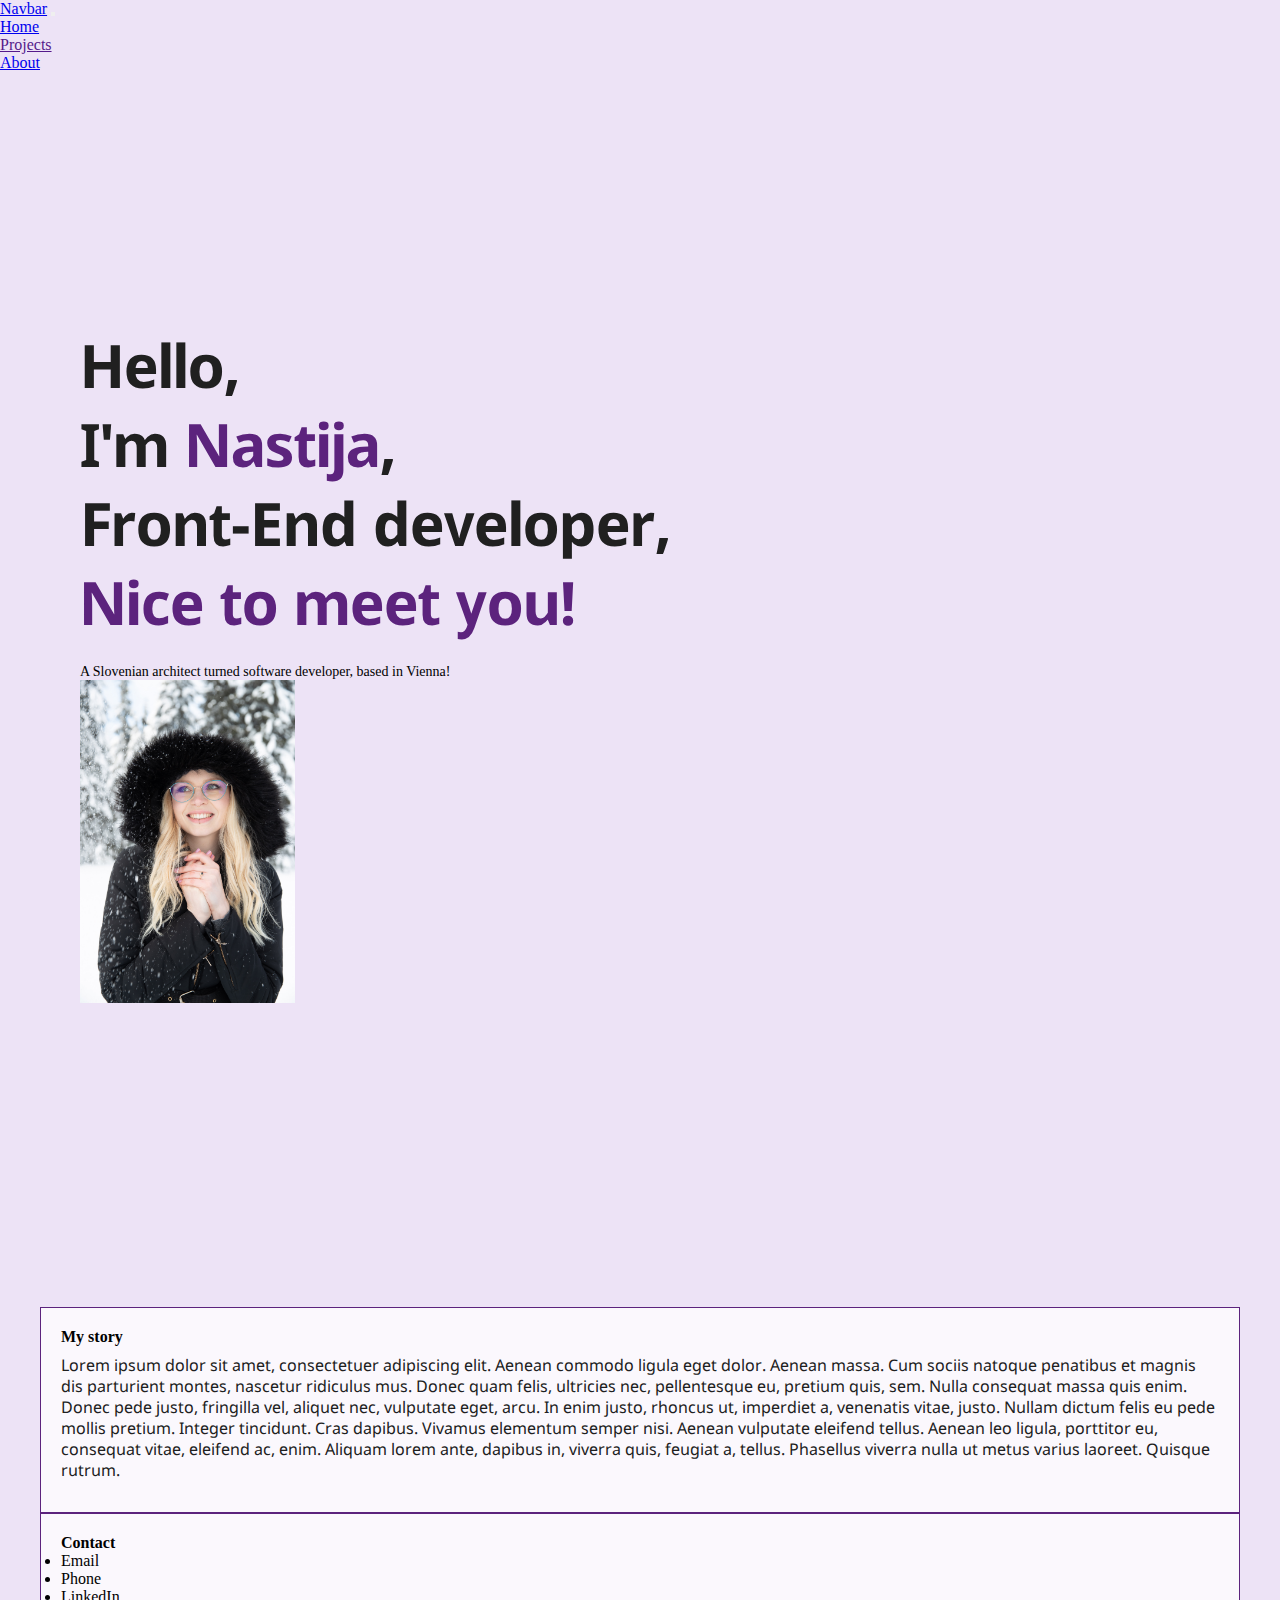
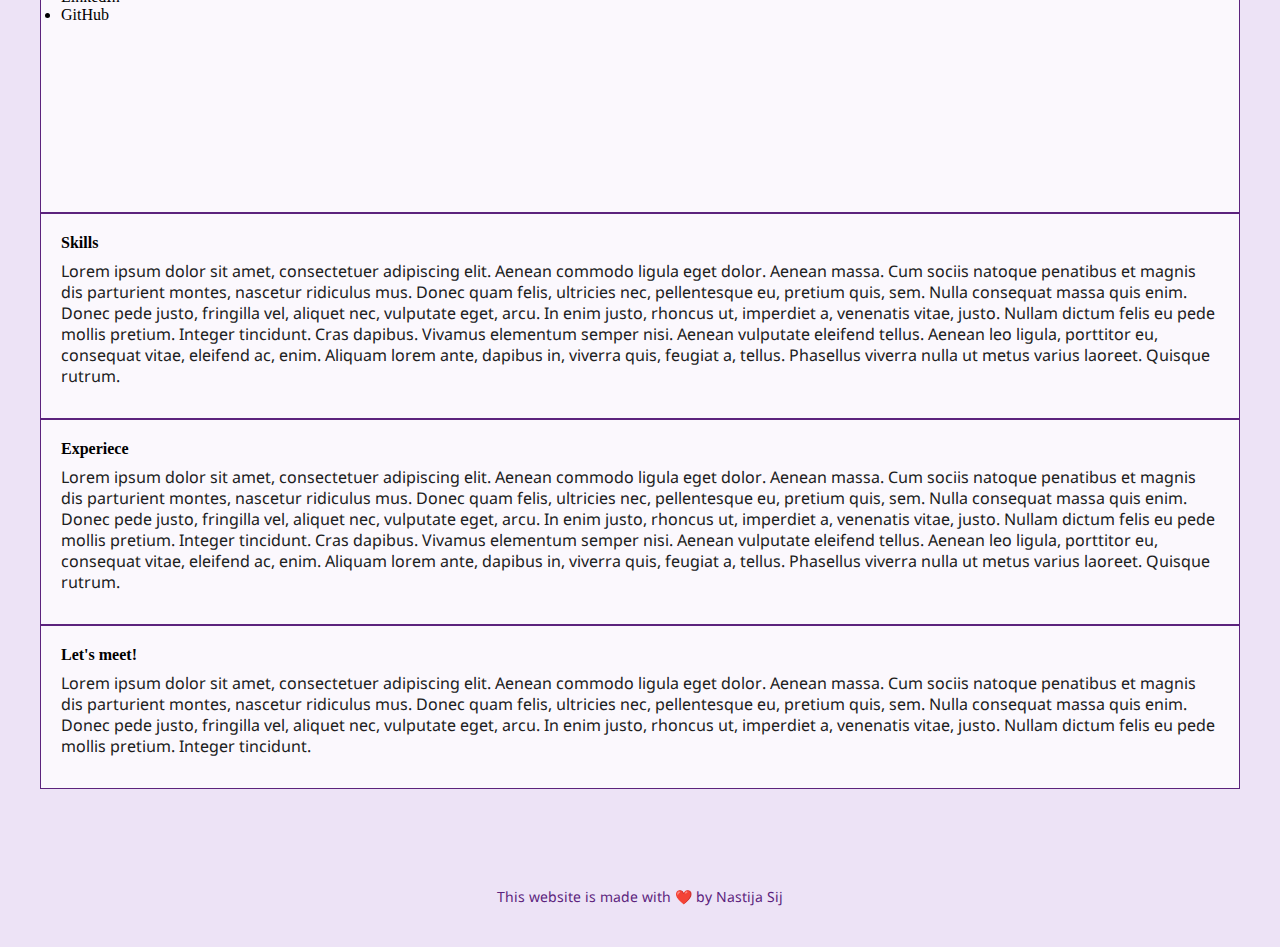
==== about.html @ 2738e1e7 "about me page setup" ====
<!DOCTYPE html>
<html lang="en">
  <head>
    <meta charset="UTF-8" />
    <meta name="viewport" content="width=device-width, initial-scale=1.0" />
    <link rel="preconnect" href="https://fonts.googleapis.com" />
    <link rel="preconnect" href="https://fonts.gstatic.com" crossorigin />
    <link
      href="https://fonts.googleapis.com/css2?family=Inter:ital,opsz,wght@0,14..32,100..900;1,14..32,100..900&family=Lato:ital,wght@0,100;0,300;0,400;0,700;0,900;1,100;1,300;1,400;1,700;1,900&family=League+Spartan:wght@100..900&family=Lustria&family=Montserrat:ital,wght@0,100..900;1,100..900&family=Nokora:wght@100;300;400;700;900&family=Raleway:ital,wght@0,100..900;1,100..900&family=Rozha+One&display=swap"
      rel="stylesheet"
    />
    <link
      href="https://cdn.jsdelivr.net/npm/bootstrap@5.3.5/dist/css/bootstrap.min.css"
      rel="stylesheet"
      integrity="sha384-SgOJa3DmI69IUzQ2PVdRZhwQ+dy64/BUtbMJw1MZ8t5HZApcHrRKUc4W0kG879m7"
      crossorigin="anonymous"
    />
    <link rel="stylesheet" href="/style/styles-about.css" />
    <title>About me | Nastija Sij | Front-end Developer</title>
  </head>
  <body>
    <nav class="navbar navbar-expand-lg navbar-light bg-color fixed-top">
      <a class="navbar-brand ps-3" href="#">Navbar</a>
      <button
        class="navbar-toggler"
        type="button"
        data-toggle="collapse"
        data-target="#navbarNav"
        aria-controls="navbarNav"
        aria-expanded="false"
        aria-label="Toggle navigation"
      >
        <span class="navbar-toggler-icon"></span>
      </button>
      <div class="collapse navbar-collapse" id="navbarNav">
        <ul class="navbar-nav">
          <li class="nav-item active">
            <a class="nav-link" href="/index.html">Home </a>
          </li>
          <li class="nav-item">
            <a class="nav-link" href="">Projects</a>
          </li>
          <li class="nav-item">
            <a class="nav-link active" href="/about.html">About</a>
          </li>
        </ul>
      </div>
    </nav>

    <div class="great-container">
      <div class="container">
        <div class="row greeting-content">
          <div class="col-lg-9">
            <h1>
              Hello, <br />
              I'm <span class="my-name">Nastija</span>, <br />
              Front-End developer, <br />
              <span class="my-name">Nice to meet you!</span>
            </h1>
            <h4 class="under-heading">
              A Slovenian architect turned software developer, based in Vienna!
            </h4>
          </div>
          <div class="col-lg-3">
            <img src="/img/profilePicture.jpg" alt="" width="215px" />
          </div>
        </div>
        <div class="about-me-blocks">
        <div class="row g-4">
          <div class="col-lg-8">
             <div class="me-3 profile">
            <h4>My story</h4>
            <p>
              Lorem ipsum dolor sit amet, consectetuer adipiscing elit. Aenean
              commodo ligula eget dolor. Aenean massa. Cum sociis natoque
              penatibus et magnis dis parturient montes, nascetur ridiculus mus.
              Donec quam felis, ultricies nec, pellentesque eu, pretium quis,
              sem. Nulla consequat massa quis enim. Donec pede justo, fringilla
              vel, aliquet nec, vulputate eget, arcu. In enim justo, rhoncus ut,
              imperdiet a, venenatis vitae, justo. Nullam dictum felis eu pede
              mollis pretium. Integer tincidunt. Cras dapibus. Vivamus elementum
              semper nisi. Aenean vulputate eleifend tellus. Aenean leo ligula,
              porttitor eu, consequat vitae, eleifend ac, enim. Aliquam lorem
              ante, dapibus in, viverra quis, feugiat a, tellus. Phasellus
              viverra nulla ut metus varius laoreet. Quisque rutrum.
            </p>
            </div>
          </div>
          <div class="col-sm-4">
            <div class="ms-3 profile contact">
            <h4>Contact</h4>
            <ul>
              <li>Email</li>
              <li>Phone</li>
              <li>LinkedIn</li>
              <li>GitHub</li>
            </ul>
            </div>
          </div>
        </div>
        <div class="row mt-5 g-4">
          <div class="col-lg-6">
            <div class="me-3 profile">
            <h4>Skills</h4>
            <p>
              Lorem ipsum dolor sit amet, consectetuer adipiscing elit. Aenean
              commodo ligula eget dolor. Aenean massa. Cum sociis natoque
              penatibus et magnis dis parturient montes, nascetur ridiculus mus.
              Donec quam felis, ultricies nec, pellentesque eu, pretium quis,
              sem. Nulla consequat massa quis enim. Donec pede justo, fringilla
              vel, aliquet nec, vulputate eget, arcu. In enim justo, rhoncus ut,
              imperdiet a, venenatis vitae, justo. Nullam dictum felis eu pede
              mollis pretium. Integer tincidunt. Cras dapibus. Vivamus elementum
              semper nisi. Aenean vulputate eleifend tellus. Aenean leo ligula,
              porttitor eu, consequat vitae, eleifend ac, enim. Aliquam lorem
              ante, dapibus in, viverra quis, feugiat a, tellus. Phasellus
              viverra nulla ut metus varius laoreet. Quisque rutrum.
            </p>
            </div>
          </div>
          <div class="col-lg-6 ">
              <div class="ms-3 profile">
            <h4>Experiece</h4>
            <p>
              Lorem ipsum dolor sit amet, consectetuer adipiscing elit. Aenean
              commodo ligula eget dolor. Aenean massa. Cum sociis natoque
              penatibus et magnis dis parturient montes, nascetur ridiculus mus.
              Donec quam felis, ultricies nec, pellentesque eu, pretium quis,
              sem. Nulla consequat massa quis enim. Donec pede justo, fringilla
              vel, aliquet nec, vulputate eget, arcu. In enim justo, rhoncus ut,
              imperdiet a, venenatis vitae, justo. Nullam dictum felis eu pede
              mollis pretium. Integer tincidunt. Cras dapibus. Vivamus elementum
              semper nisi. Aenean vulputate eleifend tellus. Aenean leo ligula,
              porttitor eu, consequat vitae, eleifend ac, enim. Aliquam lorem
              ante, dapibus in, viverra quis, feugiat a, tellus. Phasellus
              viverra nulla ut metus varius laoreet. Quisque rutrum.
            </p>
            </div>
          </div>
        </div>
        <div class="row mt-5 g-4 ">
          <div class="col-lg-12 profile">
            <h4>Let's meet!</h4>
            <p>
              Lorem ipsum dolor sit amet, consectetuer adipiscing elit. Aenean
              commodo ligula eget dolor. Aenean massa. Cum sociis natoque
              penatibus et magnis dis parturient montes, nascetur ridiculus mus.
              Donec quam felis, ultricies nec, pellentesque eu, pretium quis,
              sem. Nulla consequat massa quis enim. Donec pede justo, fringilla
              vel, aliquet nec, vulputate eget, arcu. In enim justo, rhoncus ut,
              imperdiet a, venenatis vitae, justo. Nullam dictum felis eu pede
              mollis pretium. Integer tincidunt.
            </p>
          </div>
        </div>
        </div>
      </div>
    </div>
    <footer>
      This website is made with <span class="heart">❤️</span> by Nastija Sij
    </footer>

    <script
      src="https://cdn.jsdelivr.net/npm/bootstrap@5.3.5/dist/js/bootstrap.bundle.min.js"
      integrity="sha384-k6d4wzSIapyDyv1kpU366/PK5hCdSbCRGRCMv+eplOQJWyd1fbcAu9OCUj5zNLiq"
      crossorigin="anonymous"
    ></script>
  </body>
</html>
---- style/styles-about.css ----
:root {
  --primary-color: #ede3f6;
  --secondary-color: #fbf8fd;
  --pop-color: #5c237d;
  --text-color: #202020;
  --font-family-head: "Inter", sans-serif;
  --font-family-body: "Nokora", sans-serif;
}

* {
  box-sizing: border-box;
  margin: 0;
  padding: 0;
}
body {
  background-color: var(--primary-color);
  overflow-x: hidden;
}
h1 {
  font-family: var(--font-family-body);
  font-size: 60px;
  color: var(--text-color);
  margin-bottom: 1rem;
}
h2 {
  font-family: var(--font-family-head);
  font-size: 40px;
  color: var(--text-color);
  text-align: center;
  margin: 20px auto 50px auto;
}
h3 {
  font-family: var(--font-family-head);
  font-size: 30px;
  color: var(--pop-color);
  text-align: center;
  margin: 15px auto 15px auto;
}
p {
  font-family: var(--font-family-body);
  font-size: 16px;
  color: var(--text-color);
  text-align: left;
  margin: 10px auto 10px auto;
}
footer {
  margin: 60px auto 0 auto;

  text-align: center;
  font-family: var(--font-family-body);
  font-size: 14px;
  color: var(--pop-color);
  background-color: var(--primary-color);
  padding: 40px 0 40px;
}
.bout-me-blocks {
  max-width: 600px !important;
}
.contact {
  min-height: 300px;
}
.great-container {
  margin: 0 auto 0 auto;
  max-width: 1200px;
}
.greeting-content {
  margin: 260px 0 300px 0;
  padding: 0 40px;
}
.my-name {
  color: var(--pop-color);
}
.profile {
  background-color: var(--secondary-color);
  padding: 20px;

  border: 1px solid var(--pop-color);
}
.under-heading {
  font-size: 14px;
  font-weight: 450;
}
@media (max-width: 768px) {
  h1 {
    font-size: 34px;
  }
  img {
    margin-top: 30px;
  }
  .greeting-content {
    margin: 100px 0 80px 0;
    padding: 0 20px;
  }
  .contact {
    min-height: 170px;
  }
}
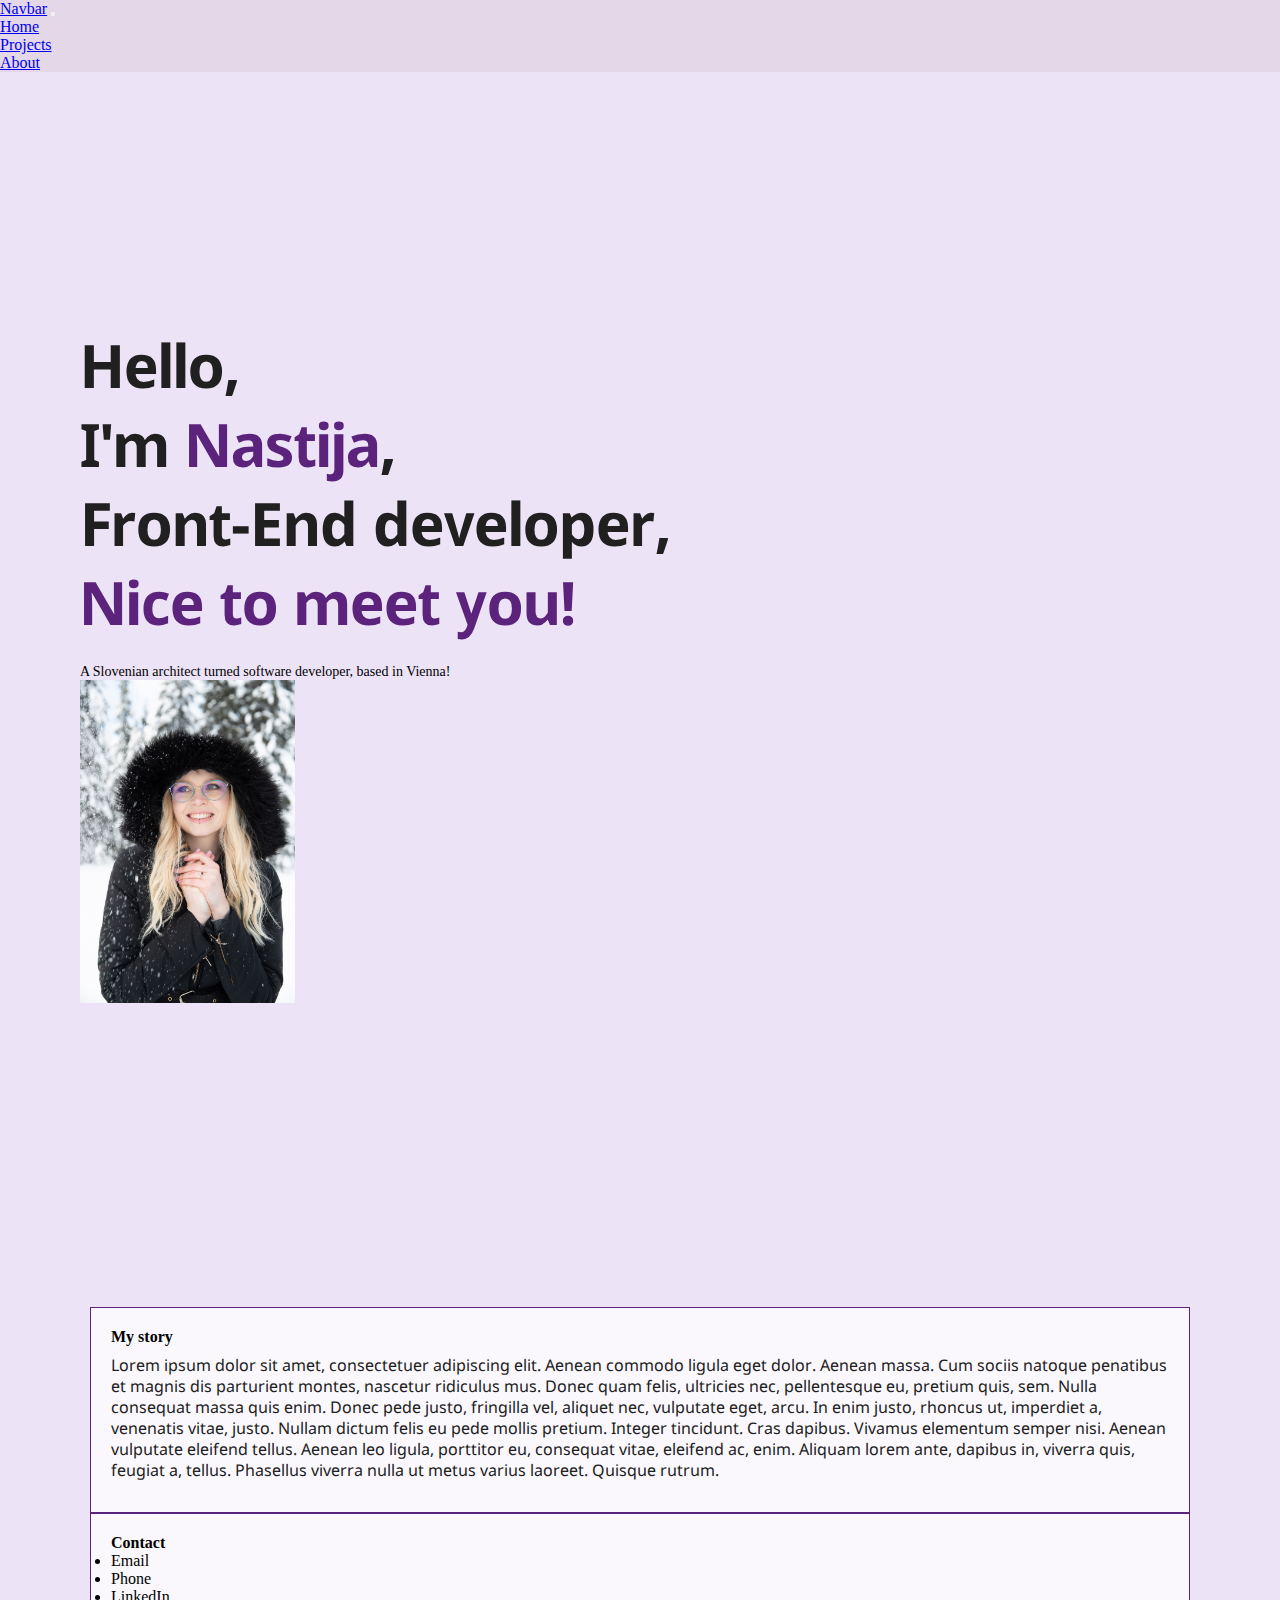
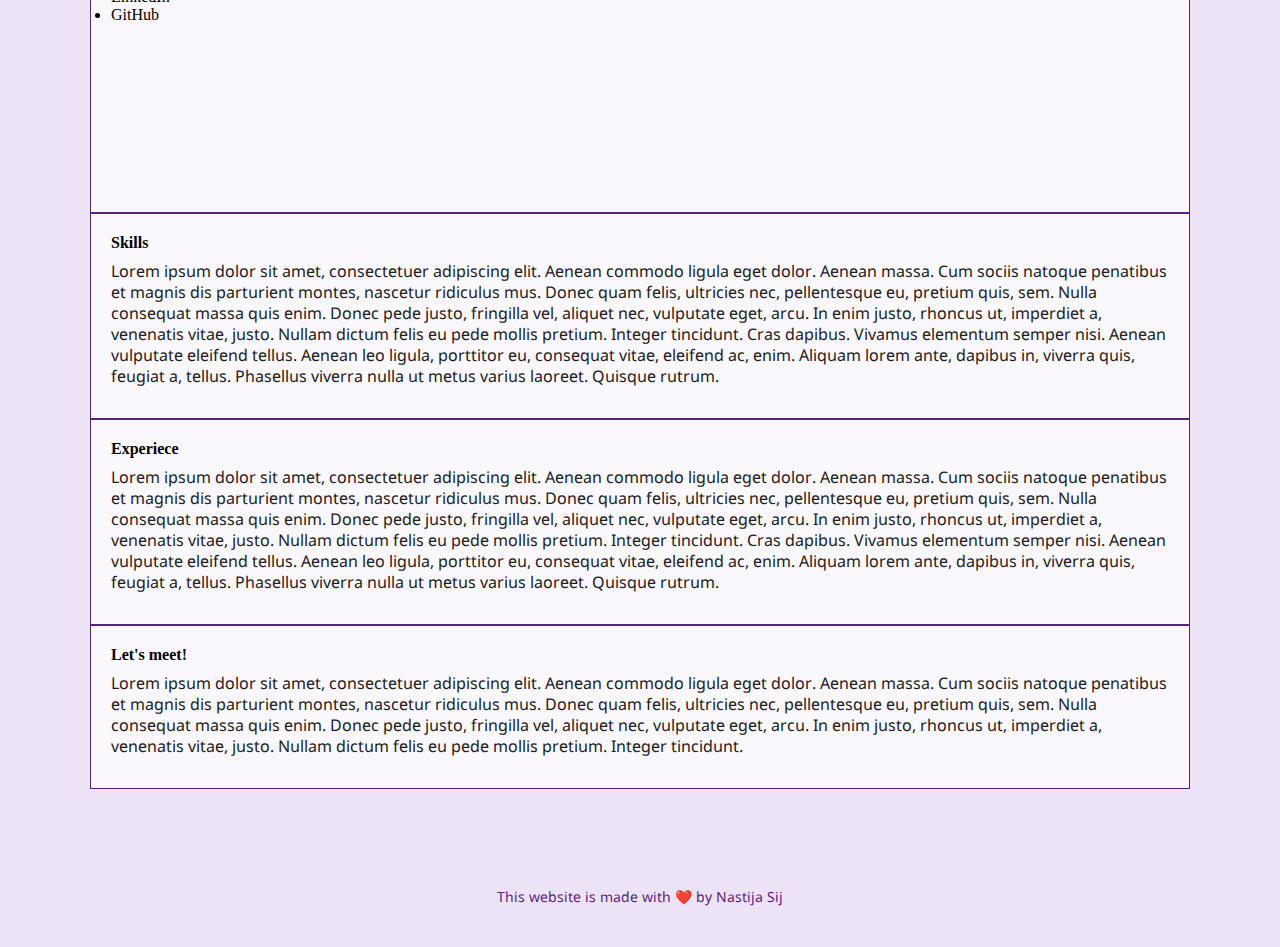
==== commit 923a7e9e: "added Project html and css" ====
--- a/about.html
+++ b/about.html
@@ -38,7 +38,7 @@
             <a class="nav-link" href="/index.html">Home </a>
           </li>
           <li class="nav-item">
-            <a class="nav-link" href="">Projects</a>
+            <a class="nav-link" href="/projects.html">Projects</a>
           </li>
           <li class="nav-item">
             <a class="nav-link active" href="/about.html">About</a>
--- a/style/styles-about.css
+++ b/style/styles-about.css
@@ -53,8 +53,13 @@
   background-color: var(--primary-color);
   padding: 40px 0 40px;
 }
-.bout-me-blocks {
-  max-width: 600px !important;
+.bg-color {
+  background-color: #e3d7e8;
+}
+.about-me-blocks {
+  max-width: 1100px ;
+  display: block;
+    margin: 0 auto;
 }
 .contact {
   min-height: 300px;
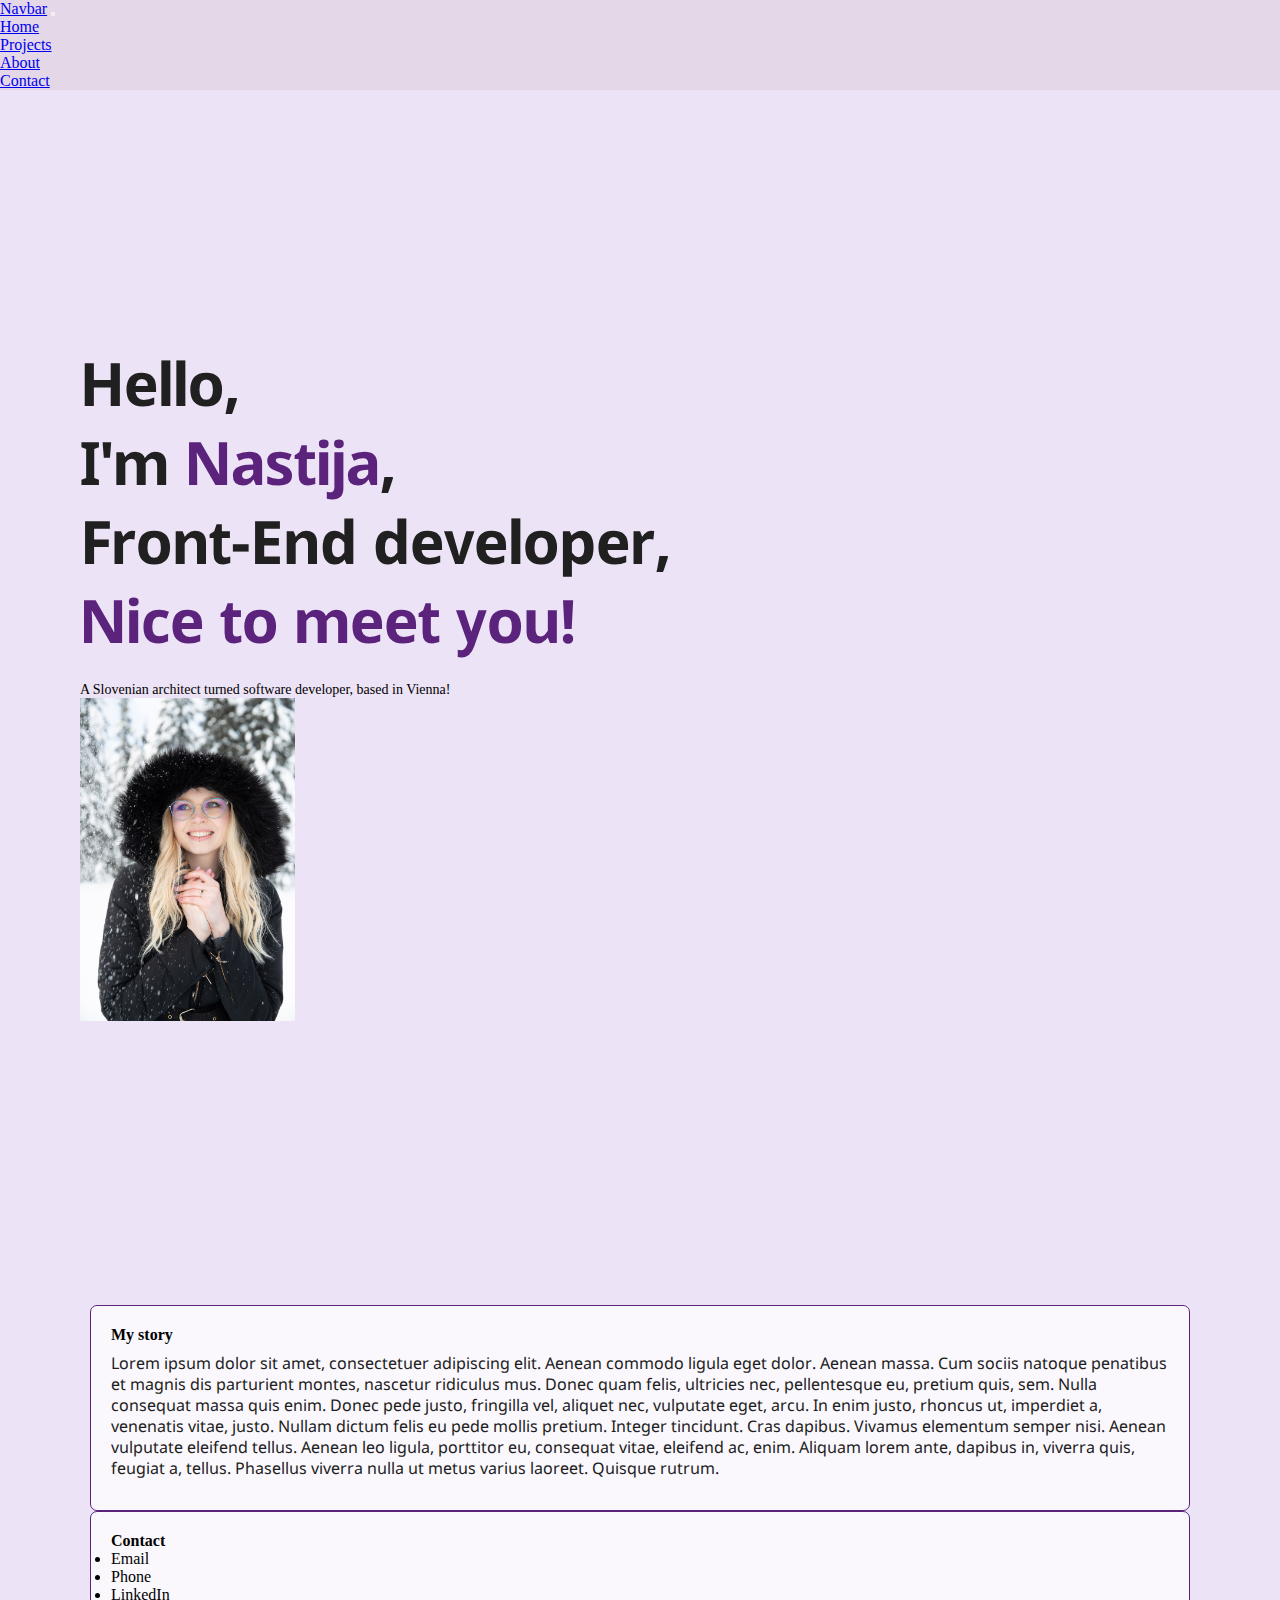
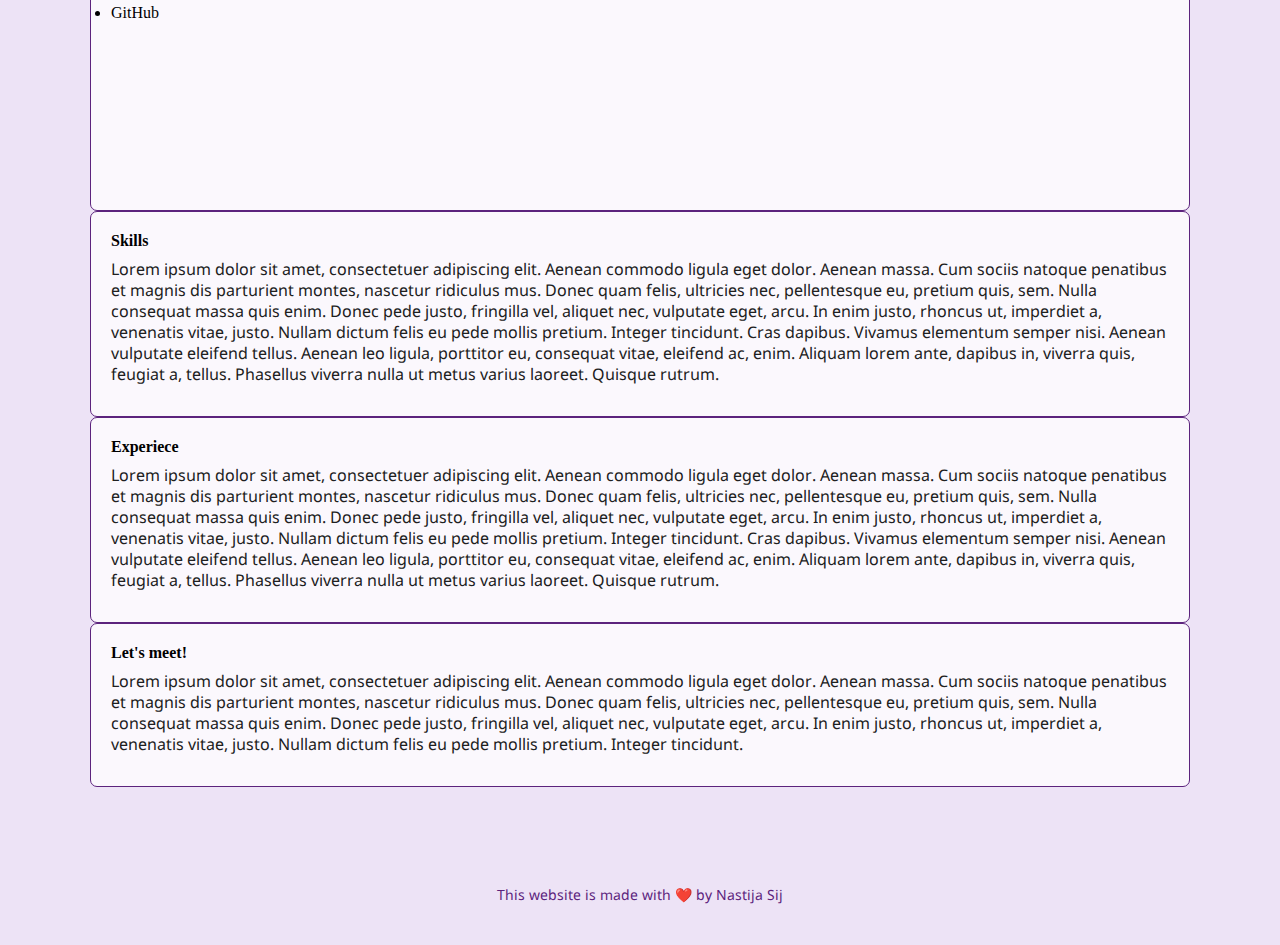
==== commit e9fe8146: "created contact page" ====
--- a/about.html
+++ b/about.html
@@ -34,7 +34,7 @@
       </button>
       <div class="collapse navbar-collapse" id="navbarNav">
         <ul class="navbar-nav">
-          <li class="nav-item active">
+          <li class="nav-item">
             <a class="nav-link" href="/index.html">Home </a>
           </li>
           <li class="nav-item">
@@ -42,6 +42,9 @@
           </li>
           <li class="nav-item">
             <a class="nav-link active" href="/about.html">About</a>
+          </li>
+          <li class="nav-item">
+            <a class="nav-link" href="/contact.html">Contact</a>
           </li>
         </ul>
       </div>
@@ -66,93 +69,96 @@
           </div>
         </div>
         <div class="about-me-blocks">
-        <div class="row g-4">
-          <div class="col-lg-8">
-             <div class="me-3 profile">
-            <h4>My story</h4>
-            <p>
-              Lorem ipsum dolor sit amet, consectetuer adipiscing elit. Aenean
-              commodo ligula eget dolor. Aenean massa. Cum sociis natoque
-              penatibus et magnis dis parturient montes, nascetur ridiculus mus.
-              Donec quam felis, ultricies nec, pellentesque eu, pretium quis,
-              sem. Nulla consequat massa quis enim. Donec pede justo, fringilla
-              vel, aliquet nec, vulputate eget, arcu. In enim justo, rhoncus ut,
-              imperdiet a, venenatis vitae, justo. Nullam dictum felis eu pede
-              mollis pretium. Integer tincidunt. Cras dapibus. Vivamus elementum
-              semper nisi. Aenean vulputate eleifend tellus. Aenean leo ligula,
-              porttitor eu, consequat vitae, eleifend ac, enim. Aliquam lorem
-              ante, dapibus in, viverra quis, feugiat a, tellus. Phasellus
-              viverra nulla ut metus varius laoreet. Quisque rutrum.
-            </p>
+          <div class="row g-4">
+            <div class="col-lg-8">
+              <div class="me-3 profile">
+                <h4>My story</h4>
+                <p>
+                  Lorem ipsum dolor sit amet, consectetuer adipiscing elit.
+                  Aenean commodo ligula eget dolor. Aenean massa. Cum sociis
+                  natoque penatibus et magnis dis parturient montes, nascetur
+                  ridiculus mus. Donec quam felis, ultricies nec, pellentesque
+                  eu, pretium quis, sem. Nulla consequat massa quis enim. Donec
+                  pede justo, fringilla vel, aliquet nec, vulputate eget, arcu.
+                  In enim justo, rhoncus ut, imperdiet a, venenatis vitae,
+                  justo. Nullam dictum felis eu pede mollis pretium. Integer
+                  tincidunt. Cras dapibus. Vivamus elementum semper nisi. Aenean
+                  vulputate eleifend tellus. Aenean leo ligula, porttitor eu,
+                  consequat vitae, eleifend ac, enim. Aliquam lorem ante,
+                  dapibus in, viverra quis, feugiat a, tellus. Phasellus viverra
+                  nulla ut metus varius laoreet. Quisque rutrum.
+                </p>
+              </div>
+            </div>
+            <div class="col-sm-4">
+              <div class="ms-3 profile contact">
+                <h4>Contact</h4>
+                <ul>
+                  <li>Email</li>
+                  <li>Phone</li>
+                  <li>LinkedIn</li>
+                  <li>GitHub</li>
+                </ul>
+              </div>
             </div>
           </div>
-          <div class="col-sm-4">
-            <div class="ms-3 profile contact">
-            <h4>Contact</h4>
-            <ul>
-              <li>Email</li>
-              <li>Phone</li>
-              <li>LinkedIn</li>
-              <li>GitHub</li>
-            </ul>
+          <div class="row mt-5 g-4">
+            <div class="col-lg-6">
+              <div class="me-3 profile">
+                <h4>Skills</h4>
+                <p>
+                  Lorem ipsum dolor sit amet, consectetuer adipiscing elit.
+                  Aenean commodo ligula eget dolor. Aenean massa. Cum sociis
+                  natoque penatibus et magnis dis parturient montes, nascetur
+                  ridiculus mus. Donec quam felis, ultricies nec, pellentesque
+                  eu, pretium quis, sem. Nulla consequat massa quis enim. Donec
+                  pede justo, fringilla vel, aliquet nec, vulputate eget, arcu.
+                  In enim justo, rhoncus ut, imperdiet a, venenatis vitae,
+                  justo. Nullam dictum felis eu pede mollis pretium. Integer
+                  tincidunt. Cras dapibus. Vivamus elementum semper nisi. Aenean
+                  vulputate eleifend tellus. Aenean leo ligula, porttitor eu,
+                  consequat vitae, eleifend ac, enim. Aliquam lorem ante,
+                  dapibus in, viverra quis, feugiat a, tellus. Phasellus viverra
+                  nulla ut metus varius laoreet. Quisque rutrum.
+                </p>
+              </div>
+            </div>
+            <div class="col-lg-6">
+              <div class="ms-3 profile">
+                <h4>Experiece</h4>
+                <p>
+                  Lorem ipsum dolor sit amet, consectetuer adipiscing elit.
+                  Aenean commodo ligula eget dolor. Aenean massa. Cum sociis
+                  natoque penatibus et magnis dis parturient montes, nascetur
+                  ridiculus mus. Donec quam felis, ultricies nec, pellentesque
+                  eu, pretium quis, sem. Nulla consequat massa quis enim. Donec
+                  pede justo, fringilla vel, aliquet nec, vulputate eget, arcu.
+                  In enim justo, rhoncus ut, imperdiet a, venenatis vitae,
+                  justo. Nullam dictum felis eu pede mollis pretium. Integer
+                  tincidunt. Cras dapibus. Vivamus elementum semper nisi. Aenean
+                  vulputate eleifend tellus. Aenean leo ligula, porttitor eu,
+                  consequat vitae, eleifend ac, enim. Aliquam lorem ante,
+                  dapibus in, viverra quis, feugiat a, tellus. Phasellus viverra
+                  nulla ut metus varius laoreet. Quisque rutrum.
+                </p>
+              </div>
             </div>
           </div>
-        </div>
-        <div class="row mt-5 g-4">
-          <div class="col-lg-6">
-            <div class="me-3 profile">
-            <h4>Skills</h4>
-            <p>
-              Lorem ipsum dolor sit amet, consectetuer adipiscing elit. Aenean
-              commodo ligula eget dolor. Aenean massa. Cum sociis natoque
-              penatibus et magnis dis parturient montes, nascetur ridiculus mus.
-              Donec quam felis, ultricies nec, pellentesque eu, pretium quis,
-              sem. Nulla consequat massa quis enim. Donec pede justo, fringilla
-              vel, aliquet nec, vulputate eget, arcu. In enim justo, rhoncus ut,
-              imperdiet a, venenatis vitae, justo. Nullam dictum felis eu pede
-              mollis pretium. Integer tincidunt. Cras dapibus. Vivamus elementum
-              semper nisi. Aenean vulputate eleifend tellus. Aenean leo ligula,
-              porttitor eu, consequat vitae, eleifend ac, enim. Aliquam lorem
-              ante, dapibus in, viverra quis, feugiat a, tellus. Phasellus
-              viverra nulla ut metus varius laoreet. Quisque rutrum.
-            </p>
+          <div class="row mt-5 g-4">
+            <div class="col-lg-12 profile">
+              <h4>Let's meet!</h4>
+              <p>
+                Lorem ipsum dolor sit amet, consectetuer adipiscing elit. Aenean
+                commodo ligula eget dolor. Aenean massa. Cum sociis natoque
+                penatibus et magnis dis parturient montes, nascetur ridiculus
+                mus. Donec quam felis, ultricies nec, pellentesque eu, pretium
+                quis, sem. Nulla consequat massa quis enim. Donec pede justo,
+                fringilla vel, aliquet nec, vulputate eget, arcu. In enim justo,
+                rhoncus ut, imperdiet a, venenatis vitae, justo. Nullam dictum
+                felis eu pede mollis pretium. Integer tincidunt.
+              </p>
             </div>
           </div>
-          <div class="col-lg-6 ">
-              <div class="ms-3 profile">
-            <h4>Experiece</h4>
-            <p>
-              Lorem ipsum dolor sit amet, consectetuer adipiscing elit. Aenean
-              commodo ligula eget dolor. Aenean massa. Cum sociis natoque
-              penatibus et magnis dis parturient montes, nascetur ridiculus mus.
-              Donec quam felis, ultricies nec, pellentesque eu, pretium quis,
-              sem. Nulla consequat massa quis enim. Donec pede justo, fringilla
-              vel, aliquet nec, vulputate eget, arcu. In enim justo, rhoncus ut,
-              imperdiet a, venenatis vitae, justo. Nullam dictum felis eu pede
-              mollis pretium. Integer tincidunt. Cras dapibus. Vivamus elementum
-              semper nisi. Aenean vulputate eleifend tellus. Aenean leo ligula,
-              porttitor eu, consequat vitae, eleifend ac, enim. Aliquam lorem
-              ante, dapibus in, viverra quis, feugiat a, tellus. Phasellus
-              viverra nulla ut metus varius laoreet. Quisque rutrum.
-            </p>
-            </div>
-          </div>
-        </div>
-        <div class="row mt-5 g-4 ">
-          <div class="col-lg-12 profile">
-            <h4>Let's meet!</h4>
-            <p>
-              Lorem ipsum dolor sit amet, consectetuer adipiscing elit. Aenean
-              commodo ligula eget dolor. Aenean massa. Cum sociis natoque
-              penatibus et magnis dis parturient montes, nascetur ridiculus mus.
-              Donec quam felis, ultricies nec, pellentesque eu, pretium quis,
-              sem. Nulla consequat massa quis enim. Donec pede justo, fringilla
-              vel, aliquet nec, vulputate eget, arcu. In enim justo, rhoncus ut,
-              imperdiet a, venenatis vitae, justo. Nullam dictum felis eu pede
-              mollis pretium. Integer tincidunt.
-            </p>
-          </div>
-        </div>
         </div>
       </div>
     </div>
--- a/style/styles-about.css
+++ b/style/styles-about.css
@@ -69,7 +69,7 @@
   max-width: 1200px;
 }
 .greeting-content {
-  margin: 260px 0 300px 0;
+  margin: 260px 0 280px 0;
   padding: 0 40px;
 }
 .my-name {
@@ -78,7 +78,7 @@
 .profile {
   background-color: var(--secondary-color);
   padding: 20px;
-
+border-radius: 7px;
   border: 1px solid var(--pop-color);
 }
 .under-heading {
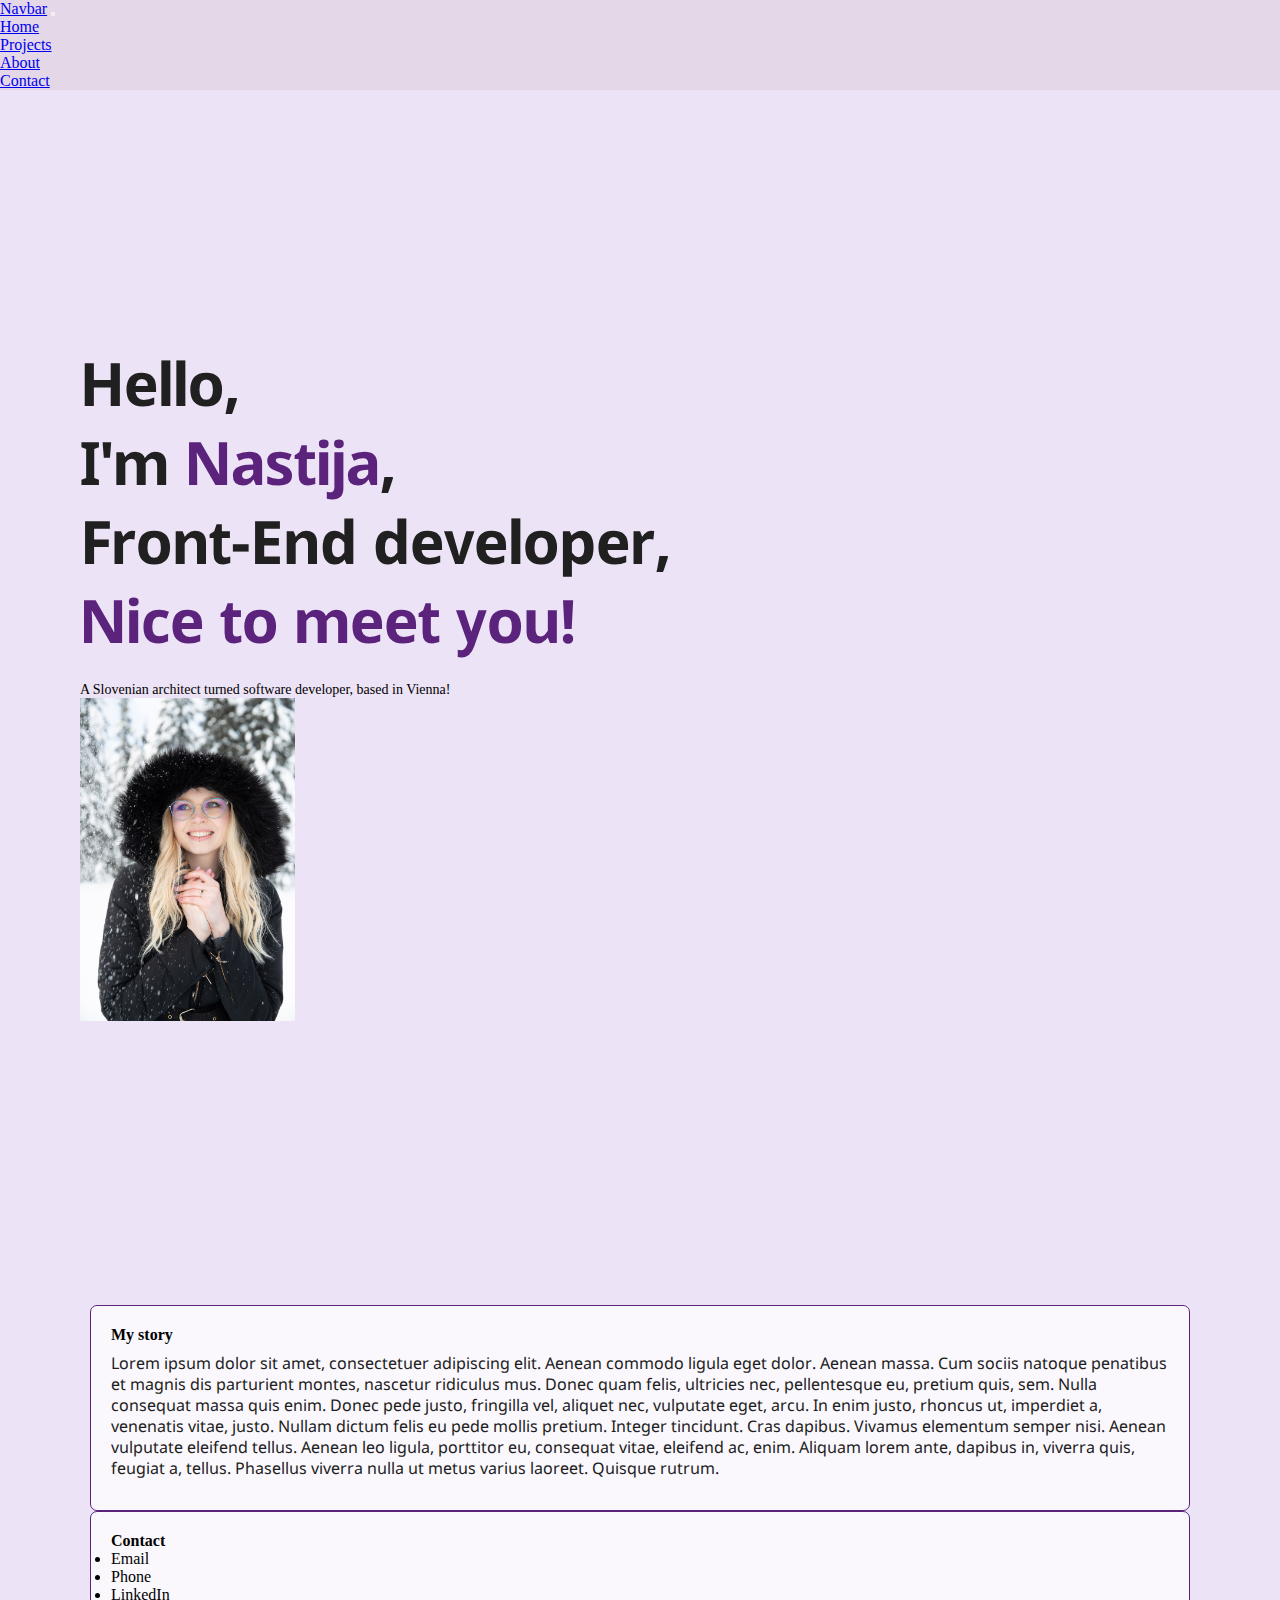
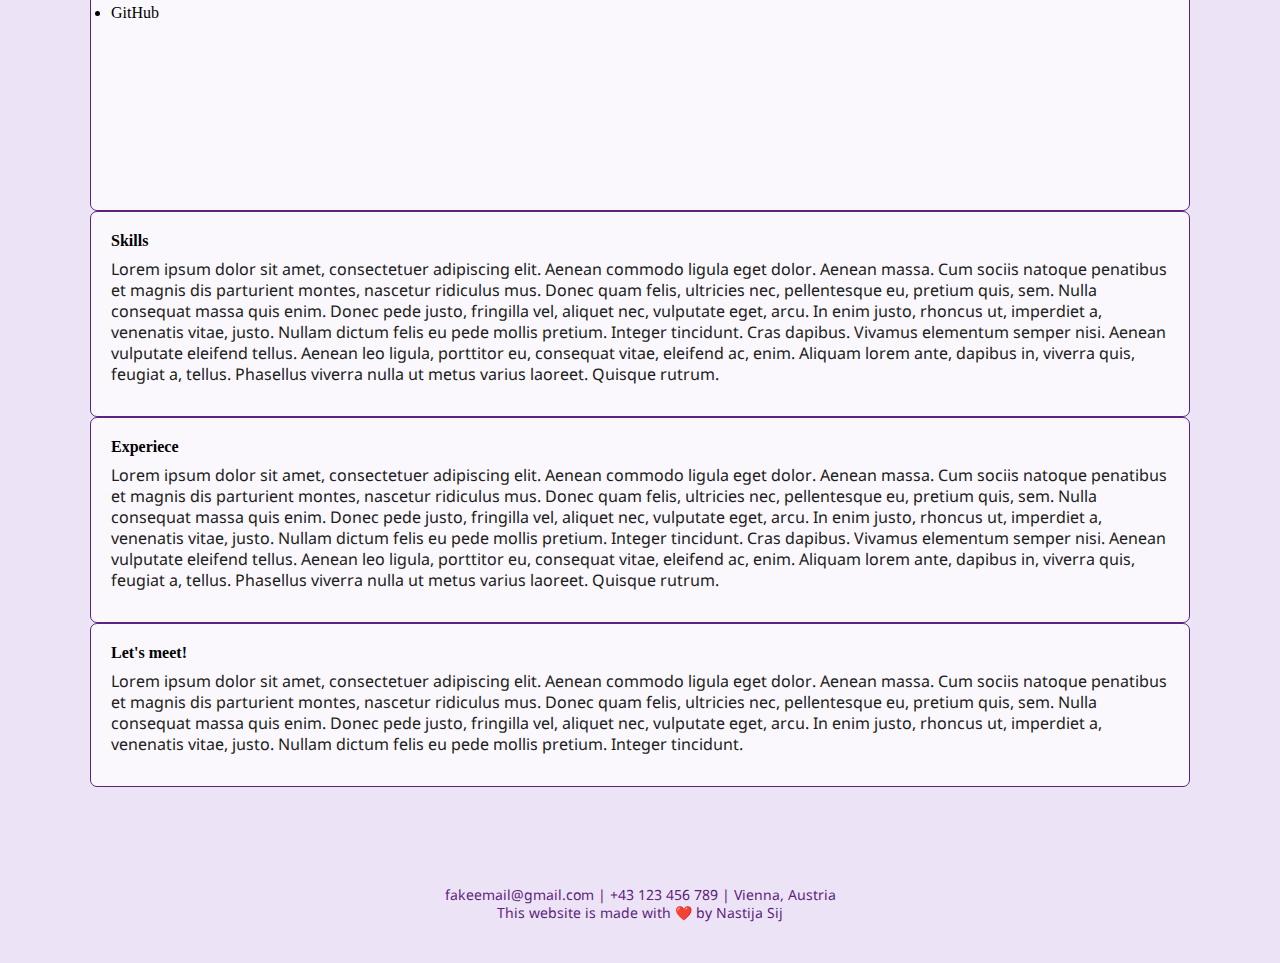
==== commit 28432c74: "updated footer info" ====
--- a/about.html
+++ b/about.html
@@ -163,6 +163,8 @@
       </div>
     </div>
     <footer>
+      fakeemail@gmail.com | +43 123 456 789 | Vienna, Austria <br />
+      
       This website is made with <span class="heart">❤️</span> by Nastija Sij
     </footer>
 
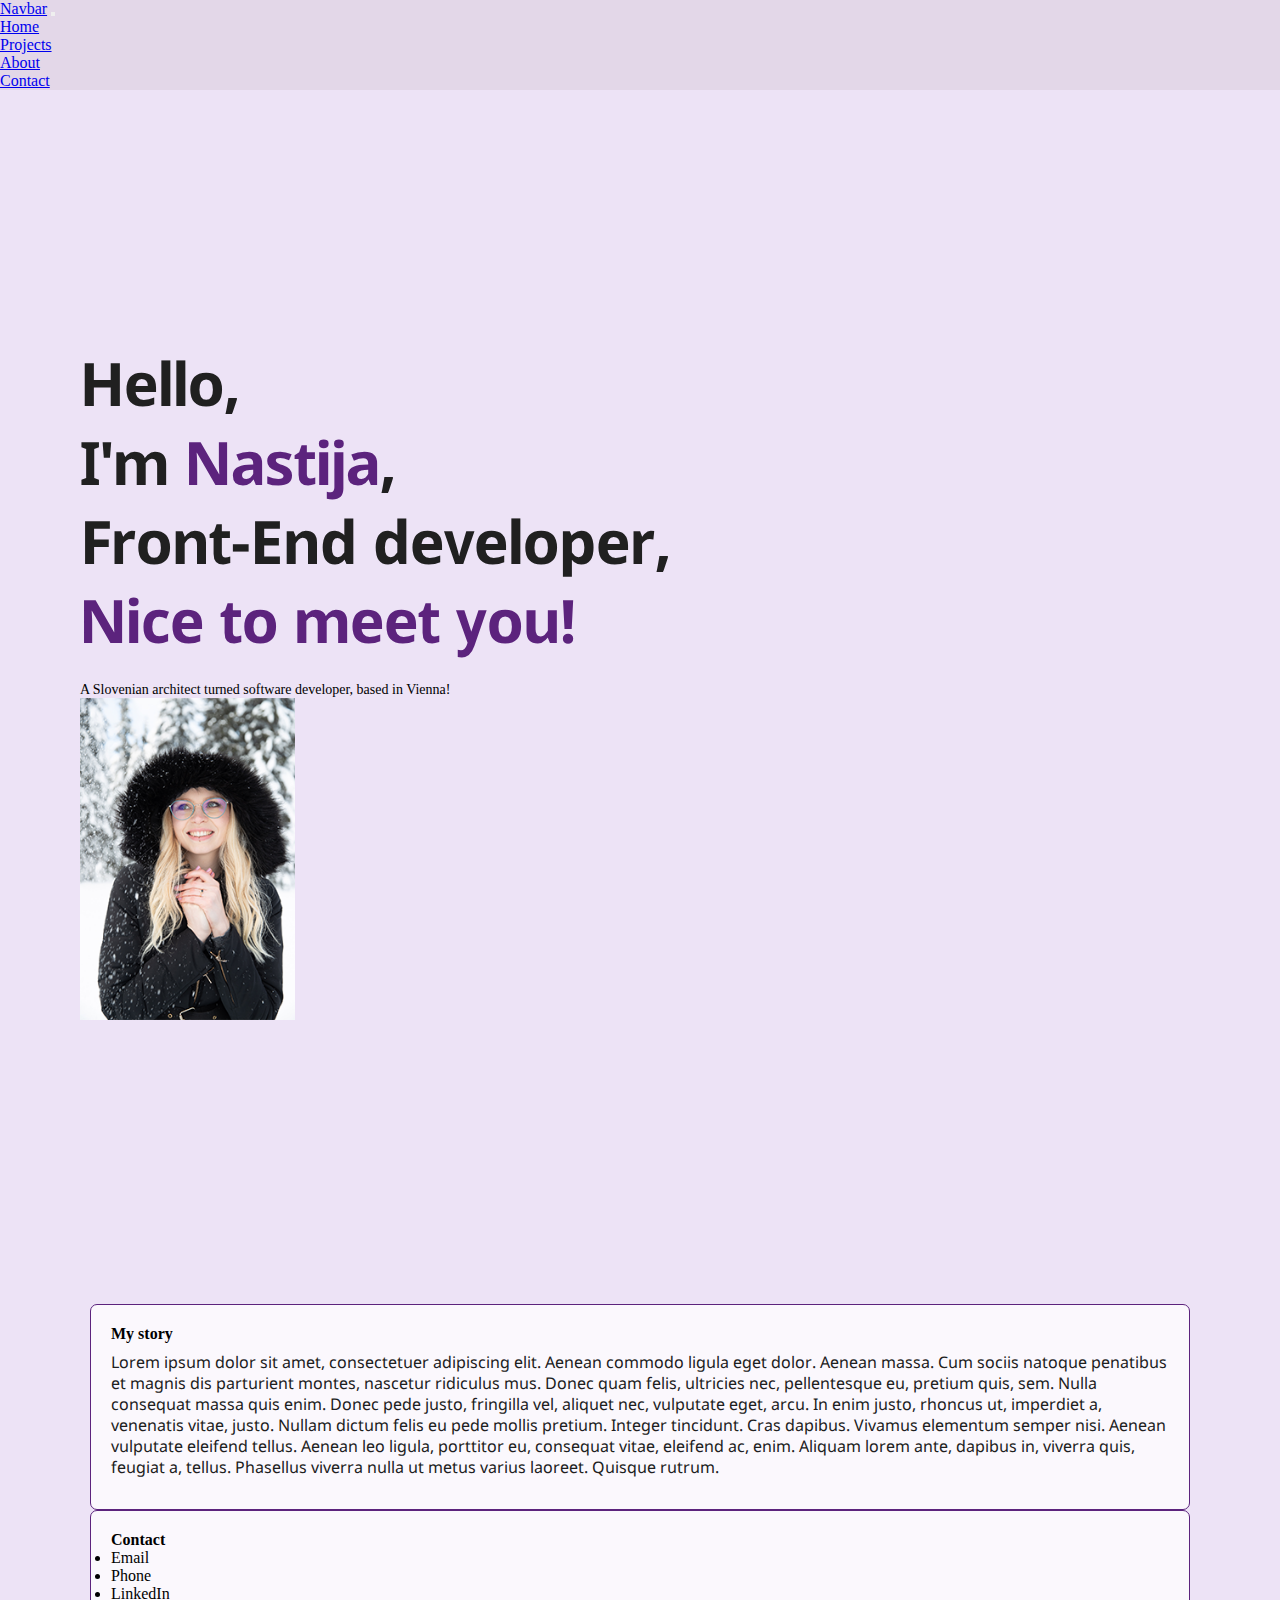
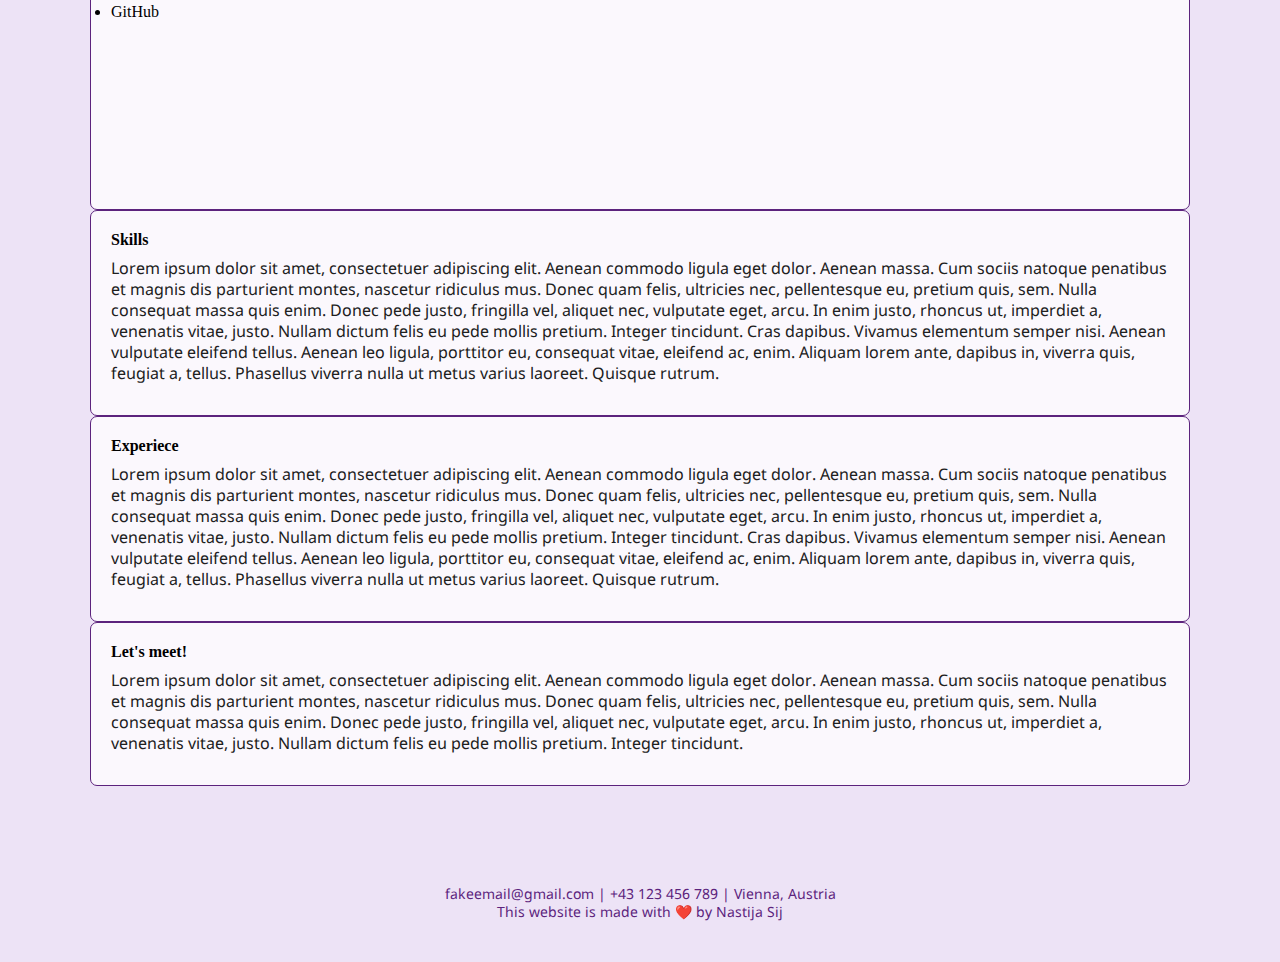
==== commit 8c38c030: "inserted smaller images" ====
--- a/about.html
+++ b/about.html
@@ -65,7 +65,7 @@
             </h4>
           </div>
           <div class="col-lg-3">
-            <img src="/img/profilePicture.jpg" alt="" width="215px" />
+            <img src="/img/profile-picture.png" alt="Profile picture" title="Profile picture" width="215px" />
           </div>
         </div>
         <div class="about-me-blocks">
